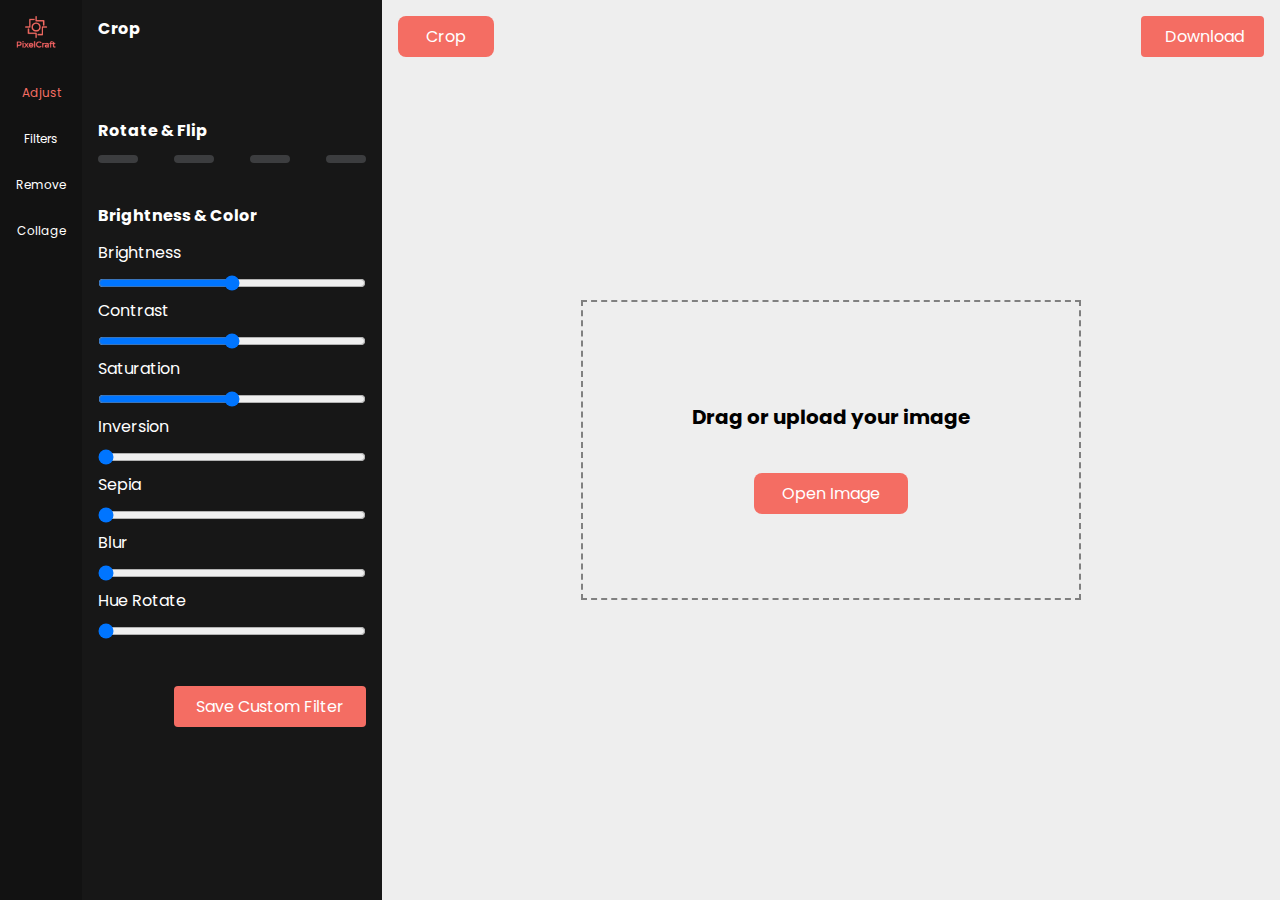
==== PixelCraft/index.html @ aa43b03c "UI improvement" ====
<!DOCTYPE html>
<html lang="en">
  <head>
    <meta charset="UTF-8" />
    <meta http-equiv="X-UA-Compatible" content="IE=edge" />
    <meta name="viewport" content="width=device-width, initial-scale=1.0" />
    <title>Document</title>
    <link rel="stylesheet" href="style.css" />
  </head>
  <body>
    <div class="page">
      <div class="sidebar">
        <img src="images/Frame 7.png" class="logo" />
        <div class="link active" data-target="adjust">
          <i data-feather="sliders"></i>
          <div class="text">Adjust</div>
        </div>
        <div class="link" data-target="filters">
          <i data-feather="feather"></i>
          <div class="text">Filters</div>
        </div>
        <div class="link" data-target="remove-bg">
          <i data-feather="scissors"></i>
          <div class="text">Remove</div>
        </div>
        <a href="/collage/" target="_blank">
          <div class="link" data-target="remove-bg">
            <i data-feather="grid"></i>
            <div class="text">Collage</div>
          </div>
        </a>
      </div>
      <div class="options">
        <div class="option" id="adjust">
          <div class="crop">
            <h4>Crop</h4>
            <button id="crop">
              <i data-feather="crop"></i>
            </button>
          </div>
          <div class="rotate-flip">
            <h4>Rotate & Flip</h4>
            <div class="options">
              <div id="left" class="rotate">
                <i data-feather="rotate-ccw"></i>
              </div>
              <div id="right" class="rotate">
                <i data-feather="rotate-cw"></i>
              </div>
              <div id="horizontal" class="rotate">
                <i data-feather="feather" class="rotate"></i>
              </div>
              <div id="vertical" class="rotate">
                <i data-feather="feather"></i>
              </div>
            </div>
          </div>
          <div class="brightness-color">
            <h4>Brightness & Color</h4>
            <div class="name">Brightness</div>
            <input
              class="filter-slider"
              id="brightness"
              type="range"
              value="100"
              min="0"
              max="200"
            />
            <div class="name">Contrast</div>
            <input
              class="filter-slider"
              id="contrast"
              type="range"
              value="100"
              min="0"
              max="200"
            />
            <div class="name">Saturation</div>
            <input
              class="filter-slider"
              id="saturation"
              type="range"
              value="100"
              min="0"
              max="200"
            />
            <div class="name">Inversion</div>
            <input
              class="filter-slider"
              id="inversion"
              type="range"
              value="0"
              min="0"
              max="100"
            />
            <div class="name">Sepia</div>
            <input
              class="filter-slider"
              id="sepia"
              type="range"
              value="0"
              min="0"
              max="100"
            />
            <div class="name">Blur</div>
            <input
              class="filter-slider"
              id="blur"
              type="range"
              value="0"
              min="0"
              max="64"
            />
            <div class="name">Hue Rotate</div>
            <input
              class="filter-slider"
              id="hue-rotate"
              type="range"
              value="0"
              min="0"
              max="100"
            />
          </div>
          <button id="save-custom">Save Custom Filter</button>
          <div id="modal" class="modal">
            <div class="modal-content">
              <span class="close">&times;</span>
              <label for="filter-name">Filter Name</label>
              <input type="text" id="filter-name" name="fname" />
              <button class="save">Save</button>
            </div>
          </div>
        </div>
        <div class="option" id="filters">
          <div class="brightness-color">
            <div class="name">Vignette</div>
            <input
              class="filter-slider"
              id="vignette"
              type="range"
              value="0"
              step="0.01"
              min="0"
              max="1"
            />
          </div>
          <div class="brightness-color">
            <h4 class="filter-head">Predefined Filters</h4>
            <div class="container">
              <button class="filter-button" data-filter="">
                <div>Original</div>
                <img class="filter-preview" />
              </button>
              <button
                class="filter-button"
                data-filter="  contrast(128%) grayscale(0%) hue-rotate(0deg) invert(0%) opacity(100%) saturate(120%) sepia(0%)"
              >
                <div>Sweet Sunset</div>
                <img
                  class="filter-preview"
                  style="
                    filter: contrast(128%) grayscale(0%) hue-rotate(0deg)
                      invert(0%) opacity(100%) saturate(120%) sepia(0%);
                  "
                />
              </button>
              <button
                class="filter-button"
                data-filter="  brightness(110%) contrast(114%) grayscale(0%) hue-rotate(0deg) invert(0%) opacity(100%) saturate(122%) sepia(0%)"
              >
                <div>Desert Morning</div>
                <img
                  class="filter-preview"
                  style="
                    filter: brightness(110%) contrast(114%) grayscale(0%)
                      hue-rotate(0deg) invert(0%) opacity(100%) saturate(122%)
                      sepia(0%);
                  "
                />
              </button>
              <button
                class="filter-button"
                data-filter="contrast(110%) brightness(110%) saturate(120%)"
              >
                <div>Food</div>
                <img
                  class="filter-preview"
                  style="filter: contrast(110%) brightness(110%) saturate(120%)"
                />
              </button>
              <button
                class="filter-button"
                data-filter="sepia(40%) saturate(120%) brightness(90%) contrast(90%)"
              >
                <div>Vintage</div>
                <img
                  class="filter-preview"
                  style="
                    filter: sepia(40%) saturate(120%) brightness(90%)
                      contrast(90%);
                  "
                />
              </button>
              <button
                class="filter-button"
                data-filter="brightness(80%) contrast(120%) saturate(70%) opacity(90%)"
              >
                <div>Night</div>
                <img
                  class="filter-preview"
                  style="
                    filter: brightness(80%) contrast(120%) saturate(70%)
                      opacity(90%);
                  "
                />
              </button>
              <button
                class="filter-button"
                data-filter="saturate(80%) contrast(120%) opacity(90%)"
              >
                <div>Soft Potrait</div>
                <img
                  class="filter-preview"
                  style="filter: saturate(80%) contrast(120%) opacity(90%)"
                />
              </button>
              <button
                class="filter-button"
                data-filter="brightness(90%) contrast(80%) opacity(90%)"
              >
                <div>Cloudy</div>
                <img
                  class="filter-preview"
                  style="filter: brightness(90%) contrast(80%) opacity(90%)"
                />
              </button>
              <button
                class="filter-button"
                data-filter="brightness(100%) contrast(97%) grayscale(0%) hue-rotate(330deg) invert(0%) opacity(100%) saturate(111%) sepia(0%)"
              >
                <div>Fever</div>
                <img
                  class="filter-preview"
                  style="
                    filter: brightness(100%) contrast(97%) grayscale(0%)
                      hue-rotate(330deg) invert(0%) opacity(100%) saturate(111%)
                      sepia(0%);
                  "
                />
              </button>
              <button
                class="filter-button"
                data-filter="brightness(103%) contrast(114%) grayscale(0%) hue-rotate(0deg) invert(0%) opacity(100%) saturate(122%) sepia(0%)"
              >
                <div>Summer Heat</div>
                <img
                  class="filter-preview"
                  style="
                    filter: brightness(103%) contrast(114%) grayscale(0%)
                      hue-rotate(0deg) invert(0%) opacity(100%) saturate(122%)
                      sepia(0%);
                  "
                />
              </button>
              <button
                class="filter-button"
                data-filter="brightness(104%) contrast(104%) grayscale(0%) hue-rotate(0deg) invert(0%) opacity(100%) saturate(122%) sepia(0%)"
              >
                <div>Icy Water</div>
                <img
                  class="filter-preview"
                  style="
                    filter: brightness(104%) contrast(104%) grayscale(0%)
                      hue-rotate(0deg) invert(0%) opacity(100%) saturate(122%)
                      sepia(0%);
                  "
                />
              </button>
              <button
                class="filter-button"
                data-filter="blur(0.4px) brightness(120%) saturate(150%)"
              >
                <div>Dreamy Glow</div>
                <img
                  class="filter-preview"
                  style="filter: blur(0.4px) brightness(120%) saturate(150%)"
                />
              </button>
              <button
                class="filter-button"
                data-filter="sepia(10%) saturation(90%) brightness(100%) contrast(100%)"
              >
                <div>Natural Vibes</div>
                <img
                  class="filter-preview"
                  style="
                    filter: sepia(10%) saturation(90%) brightness(100%)
                      contrast(100%);
                  "
                />
              </button>
              <h4 class="filter-head">Custom Filters</h4>
            </div>
          </div>
        </div>
        <div class="option" id="remove-bg">
          <button id="remove-background-btn">Remove Background</button>
        </div>
      </div>
      <div class="editor">
        <button id="download">
          <i data-feather="download"></i>
          Download
        </button>
        <button id="finalize-crop">Crop</button>
        <div class="upload-area">
          <i data-feather="plus"></i>
          <h6>Drag or upload your image</h6>
          <input
            type="file"
            name="selectedImage"
            id="file-input"
            accept="image/*"
          />
          <label for="file-input" id="open-image">Open Image</label>
        </div>
        <div class="image-holder">
          <div class="img">
            <img src="" alt="img" id="image" />
            <div class="overlay"></div>
            <div class="filter-overlay"></div>
            <div class="crop-overlay">
              <button
                draggable="true"
                data-bound="left"
                class="left-bound"
              ></button>
              <button
                draggable="true"
                data-bound="right"
                class="right-bound"
              ></button>
              <button
                draggable="true"
                data-bound="bottom"
                class="bottom-bound"
              ></button>
              <button
                draggable="true"
                data-bound="top"
                class="top-bound"
              ></button>
            </div>
            <div class="crop-crop-overlay"></div>
          </div>
        </div>
      </div>
    </div>
    <script src="https://unpkg.com/feather-icons"></script>
    <script>
      feather.replace();
    </script>
    <script src="sidebar.js"></script>
    <script src="adjust.js"></script>
    <script src="modal.js"></script>
    <script src="crop.js"></script>
  </body>
</html>
---- PixelCraft/style.css ----
@import url("https://fonts.googleapis.com/css2?family=Poppins:wght@400;600;700&display=swap");

:root {
  --primary: #f46d63;
}

* {
  padding: 0;
  margin: 0;
  box-sizing: border-box;
}

body {
  font-family: "Poppins", serif;
  background-color: #eeeeee;
  font-size: 16px;
}

a {
  all: unset;
}

.page {
  display: grid;
  grid-template-columns: auto 300px 1fr;
  height: 100vh;
}

.link {
  display: flex;
  flex-direction: column;
  align-items: center;
  font-size: 12px;
  margin-top: 24px;
  gap: 4px;
  cursor: pointer;
}

.link svg {
  height: 18px;
  width: 18px;
}

.link.active {
  color: var(--primary);
}

.page > div {
  padding: 1rem;
  overflow-y: auto;
}

.sidebar {
  background-color: #121212;
  color: white;
}

.options {
  background-color: #171717;
  color: white;
}

.logo {
  width: 40px;
  margin: 0 auto;
}

.option {
  display: none;
}

#adjust {
  display: block;
}

.options .option > div {
  margin-bottom: 40px;
}

.option > div h4 {
  margin-bottom: 12px;
}

.option .name {
  margin-bottom: 8px;
}
.filter-head {
  margin-bottom: 8px;
  color: var(--primary);
}

.options input[type="range"] {
  width: 100%;
}

.rotate-flip .options {
  display: flex;
  align-items: center;
  justify-content: space-between;
}

.rotate-flip .options > div {
  background-color: #3c3d3f;
  padding: 4px 20px;
  border-radius: 4px;
  cursor: pointer;
}

.options svg {
  height: 16px;
  width: 16px;
}

.editor {
  position: relative;
}

.upload-area {
  position: absolute;
  top: 50%;
  left: 50%;
  transform: translate(-50%, -50%);
  display: flex;
  flex-direction: column;
  justify-content: center;
  align-items: center;
  width: 500px;
  height: 300px;
  border: 2px dashed grey;
}

.upload-area h6 {
  margin: 16px 0;
  font-size: 20px;
}

.upload-area svg {
  width: 28px;
  height: 28px;
}

button {
  all: unset;
  cursor: pointer;
}

.upload-area input {
  all: unset;
  visibility: hidden;
}

#open-image,
#finalize-crop {
  cursor: pointer;
  padding: 8px 28px;
  background-color: var(--primary);
  border-radius: 8px;
  color: white;
}

.image-holder {
  display: none;
  background-color: #eeeeee;
  width: 100%;
  height: calc(100vh - 10rem);
  margin: 0 auto;
  transform: translateY(4rem);
  text-align: center;
  overflow: hidden;
}

.img {
  position: relative;
  height: calc(100vh - 10rem);
  display: inline-block;
}

.overlay,
.filter-overlay,
.crop-overlay {
  position: absolute;
  content: "";
  top: 0;
  left: 0;
  display: block;
  z-index: 1000;
  width: 100%;
  height: 100%;
}

.crop-overlay {
  display: none;
  border: 4px dashed #000;
  margin: 0 -4px;
  box-sizing: content-box;
  top: 0;
  left: 0;
  right: 0;
  bottom: 0;
  height: unset;
  width: unset;
  z-index: 1000;

  background-color: rgba(0, 0, 0, 0.5);
}

.crop-crop-overlay {
  position: absolute;
  top: 0;
  left: 0;
  right: 0;
  bottom: 0;
  height: unset;
  width: unset;
  z-index: 1000;
  pointer-events: none;
}

.left-bound {
  position: absolute;
  left: -4px;
  top: 50%;
  width: 4px;
  height: 48px;
  transform: translateY(-24px);
  background-color: var(--primary);
}

.right-bound {
  position: absolute;
  right: -4px;
  top: 50%;
  width: 4px;
  height: 48px;
  transform: translateY(-24px);
  background-color: var(--primary);
}

.top-bound {
  position: absolute;
  top: -4px;
  left: 50%;
  width: 48px;
  height: 4px;
  transform: translateX(-24px);
  background-color: var(--primary);
}

.bottom-bound {
  position: absolute;
  bottom: -4px;
  left: 50%;
  width: 48px;
  height: 4px;
  transform: translateX(-24px);
  background-color: var(--primary);
}

.filter-overlay {
  z-index: 999;
}

.image-holder img {
  height: 100%;
  object-fit: contain;
  margin: 0 auto;
  z-index: 10;
}

#download {
  display: flex;
  gap: 4px;
  align-items: center;
  position: absolute;
  top: 1rem;
  right: 1rem;
  background-color: var(--primary);
  color: white;
  padding: 8px 20px;
  border-radius: 4px;
}

.filter-preview {
  width: 120px;
  height: 120px;
  object-fit: cover;
  margin-bottom: 32px;
}

.filter-button:nth-child(even) {
  margin-right: 6px;
}

.filter-button div {
  margin-bottom: 4px;
  text-align: center;
}

#save-custom {
  width: 160px;
  margin-left: auto;
  display: block;
  background-color: var(--primary);
  color: white;
  padding: 8px 16px;
  text-align: center;
  border-radius: 4px;
}

.modal {
  display: none;
  position: fixed;
  z-index: 1;
  left: 100px;
  top: 500px;
}

.modal-content {
  border-radius: 4px;
  background-color: #fefefe;
  padding: 12px 20px;
  width: 100%;
  box-shadow: 8px 2px 4px rgb(201, 195, 195);
}

.modal-content label {
  color: black;
}

input[type="text"] {
  width: 100%;
  padding: 12px 20px;
  margin: 8px 0;
  box-sizing: border-box;
  border: 2px solid grey;
  border-radius: 4px;
}

.save {
  margin-top: 4px;
  display: block;
  background-color: var(--primary);
  padding: 8px 20px;
  border-radius: 4px;
  width: 70px;
  text-align: center;
  margin-left: auto;
}

.close {
  color: #aaaaaaa3;
  display: block;
  width: 18px;
  margin-left: auto;
  font-size: 28px;
  font-weight: bold;
}

.close:hover,
.close:focus {
  color: #000;
  text-decoration: none;
  cursor: pointer;
}
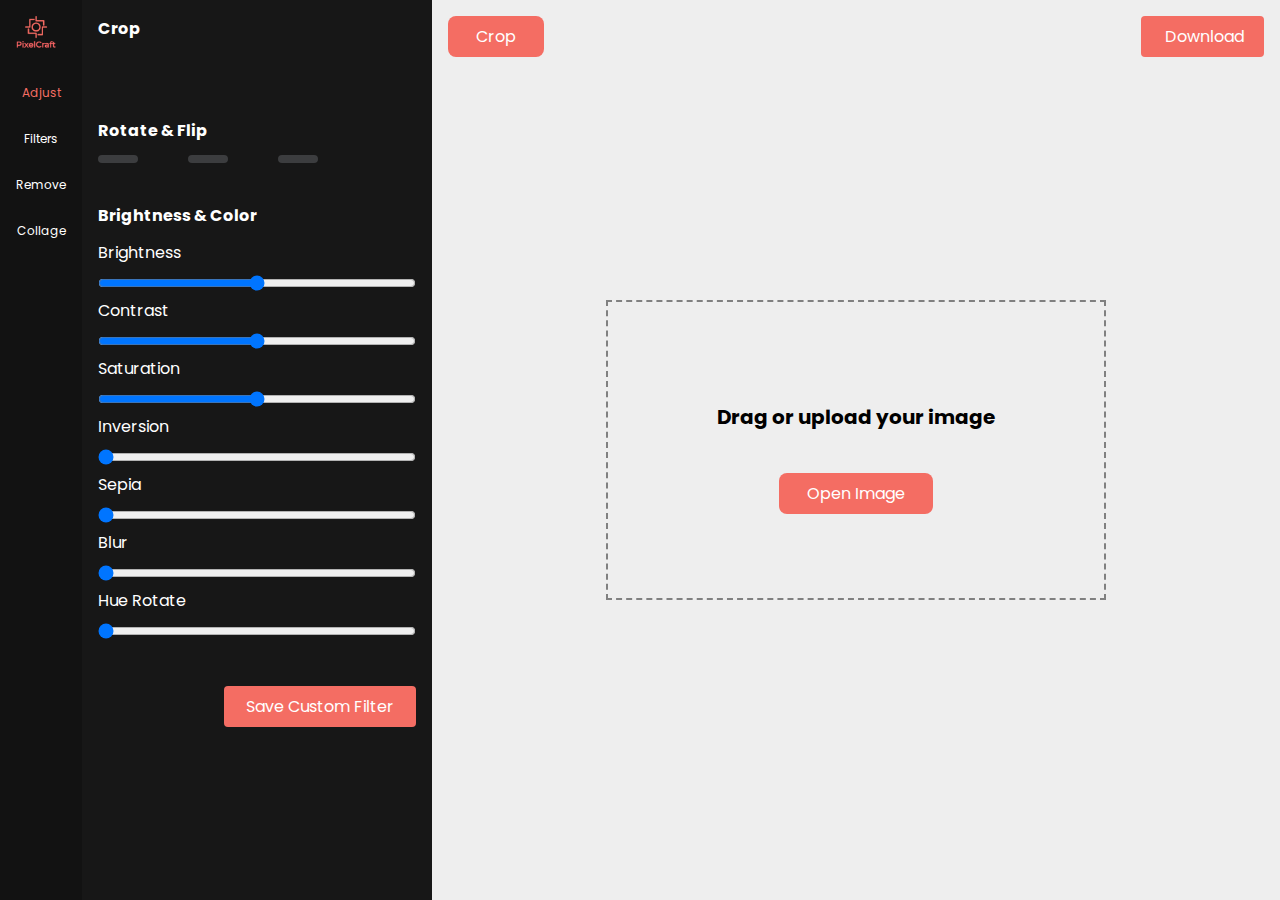
==== commit 7153421a: "basic background removal on UI added" ====
--- a/PixelCraft/index.html
+++ b/PixelCraft/index.html
@@ -4,7 +4,7 @@
     <meta charset="UTF-8" />
     <meta http-equiv="X-UA-Compatible" content="IE=edge" />
     <meta name="viewport" content="width=device-width, initial-scale=1.0" />
-    <title>Document</title>
+    <title>PixelCraft</title>
     <link rel="stylesheet" href="style.css" />
   </head>
   <body>
@@ -19,10 +19,12 @@
           <i data-feather="feather"></i>
           <div class="text">Filters</div>
         </div>
-        <div class="link" data-target="remove-bg">
-          <i data-feather="scissors"></i>
-          <div class="text">Remove</div>
-        </div>
+        <a href="/background_removal/" target="_blank">
+          <div class="link" data-target="remove-bg">
+            <i data-feather="scissors"></i>
+            <div class="text">Remove</div>
+          </div>
+        </a>
         <a href="/collage/" target="_blank">
           <div class="link" data-target="remove-bg">
             <i data-feather="grid"></i>
@@ -48,14 +50,16 @@
                 <i data-feather="rotate-cw"></i>
               </div>
               <div id="horizontal" class="rotate">
-                <i data-feather="feather" class="rotate"></i>
+                <i data-feather="chevron-left" class="rotate"></i>
+                <i data-feather="chevron-right" class="rotate"></i>
               </div>
               <div id="vertical" class="rotate">
-                <i data-feather="feather"></i>
+                <i data-feather="chevron-up"></i>
+                <i data-feather="chevron-down"></i>
               </div>
             </div>
           </div>
-          <div class="brightness-color">
+          <div>
             <h4>Brightness & Color</h4>
             <div class="name">Brightness</div>
             <input
@@ -132,7 +136,7 @@
           </div>
         </div>
         <div class="option" id="filters">
-          <div class="brightness-color">
+          <div>
             <div class="name">Vignette</div>
             <input
               class="filter-slider"
@@ -144,7 +148,7 @@
               max="1"
             />
           </div>
-          <div class="brightness-color">
+          <div>
             <h4 class="filter-head">Predefined Filters</h4>
             <div class="container">
               <button class="filter-button" data-filter="">
@@ -234,20 +238,7 @@
                   style="filter: brightness(90%) contrast(80%) opacity(90%)"
                 />
               </button>
-              <button
-                class="filter-button"
-                data-filter="brightness(100%) contrast(97%) grayscale(0%) hue-rotate(330deg) invert(0%) opacity(100%) saturate(111%) sepia(0%)"
-              >
-                <div>Fever</div>
-                <img
-                  class="filter-preview"
-                  style="
-                    filter: brightness(100%) contrast(97%) grayscale(0%)
-                      hue-rotate(330deg) invert(0%) opacity(100%) saturate(111%)
-                      sepia(0%);
-                  "
-                />
-              </button>
+
               <button
                 class="filter-button"
                 data-filter="brightness(103%) contrast(114%) grayscale(0%) hue-rotate(0deg) invert(0%) opacity(100%) saturate(122%) sepia(0%)"
@@ -303,9 +294,9 @@
             </div>
           </div>
         </div>
-        <div class="option" id="remove-bg">
+        <!-- <div class="option" id="remove-bg">
           <button id="remove-background-btn">Remove Background</button>
-        </div>
+        </div> -->
       </div>
       <div class="editor">
         <button id="download">
--- a/PixelCraft/style.css
+++ b/PixelCraft/style.css
@@ -22,7 +22,7 @@
 
 .page {
   display: grid;
-  grid-template-columns: auto 300px 1fr;
+  grid-template-columns: auto 350px 1fr;
   height: 100vh;
 }
 
@@ -109,6 +109,12 @@
 .options svg {
   height: 16px;
   width: 16px;
+}
+
+.rotate-flip #vertical {
+  display: flex;
+  flex-direction: column;
+  padding: 0 24px;
 }
 
 .editor {
@@ -287,7 +293,7 @@
   margin-bottom: 32px;
 }
 
-.filter-button:nth-child(even) {
+.filter-button:nth-of-type(odd) {
   margin-right: 6px;
 }
 
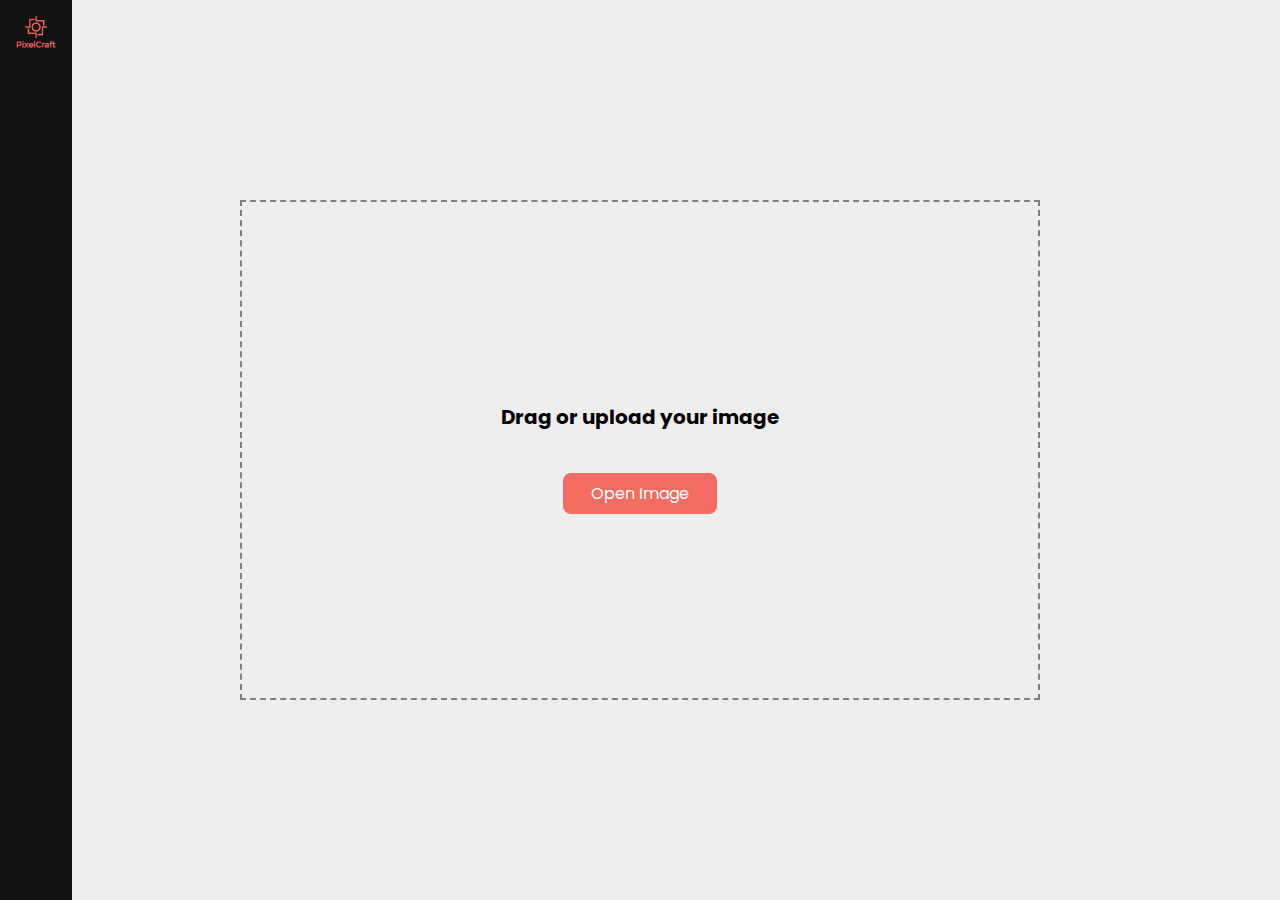
==== commit 2b45d3e1: "user experience improved" ====
--- a/PixelCraft/index.html
+++ b/PixelCraft/index.html
@@ -294,9 +294,6 @@
             </div>
           </div>
         </div>
-        <!-- <div class="option" id="remove-bg">
-          <button id="remove-background-btn">Remove Background</button>
-        </div> -->
       </div>
       <div class="editor">
         <button id="download">
--- a/PixelCraft/style.css
+++ b/PixelCraft/style.css
@@ -27,13 +27,13 @@
 }
 
 .link {
-  display: flex;
   flex-direction: column;
   align-items: center;
   font-size: 12px;
   margin-top: 24px;
   gap: 4px;
   cursor: pointer;
+  display: none;
 }
 
 .link svg {
@@ -58,6 +58,7 @@
 .options {
   background-color: #171717;
   color: white;
+  display: none;
 }
 
 .logo {
@@ -115,10 +116,6 @@
   display: flex;
   flex-direction: column;
   padding: 0 24px;
-}
-
-.editor {
-  position: relative;
 }
 
 .upload-area {
@@ -130,8 +127,8 @@
   flex-direction: column;
   justify-content: center;
   align-items: center;
-  width: 500px;
-  height: 300px;
+  width: 800px;
+  height: 500px;
   border: 2px dashed grey;
 }
 
@@ -162,6 +159,10 @@
   background-color: var(--primary);
   border-radius: 8px;
   color: white;
+}
+
+#finalize-crop {
+  display: none;
 }
 
 .image-holder {
@@ -284,6 +285,7 @@
   color: white;
   padding: 8px 20px;
   border-radius: 4px;
+  display: none;
 }
 
 .filter-preview {
@@ -343,7 +345,7 @@
 }
 
 .save {
-  margin-top: 4px;
+  margin-top: 20px;
   display: block;
   background-color: var(--primary);
   padding: 8px 20px;
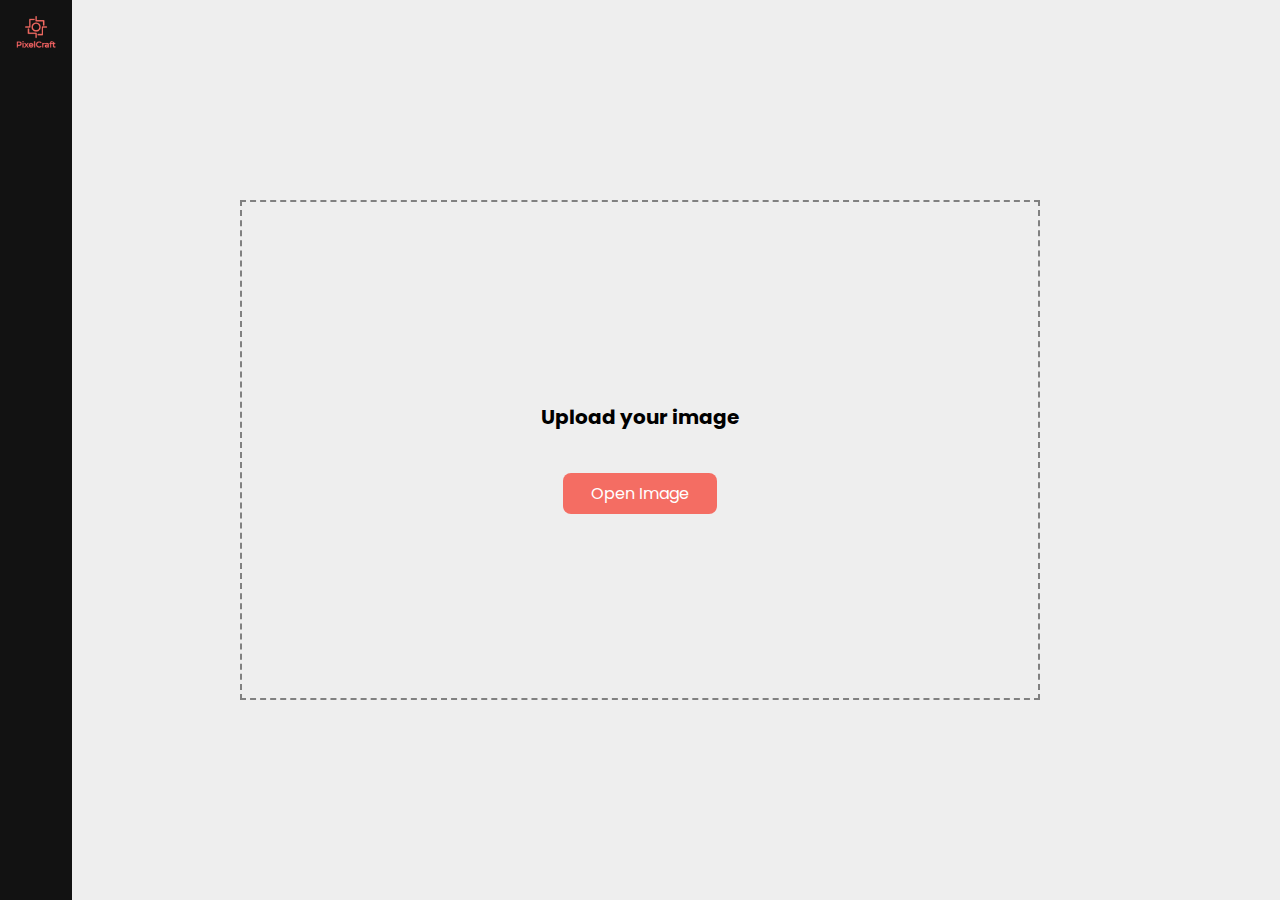
==== commit e4109276: "changes" ====
--- a/PixelCraft/index.html
+++ b/PixelCraft/index.html
@@ -10,7 +10,7 @@
   <body>
     <div class="page">
       <div class="sidebar">
-        <img src="images/Frame 7.png" class="logo" />
+        <img src="images/logo.png" class="logo" alt="Logo Image" />
         <div class="link active" data-target="adjust">
           <i data-feather="sliders"></i>
           <div class="text">Adjust</div>
@@ -19,12 +19,10 @@
           <i data-feather="feather"></i>
           <div class="text">Filters</div>
         </div>
-        <a href="/background_removal/" target="_blank">
-          <div class="link" data-target="remove-bg">
-            <i data-feather="scissors"></i>
-            <div class="text">Remove</div>
-          </div>
-        </a>
+        <div class="link" data-target="remove-bg">
+          <i data-feather="scissors"></i>
+          <div class="text">Remove</div>
+        </div>
         <a href="/collage/" target="_blank">
           <div class="link" data-target="remove-bg">
             <i data-feather="grid"></i>
@@ -135,6 +133,7 @@
             </div>
           </div>
         </div>
+
         <div class="option" id="filters">
           <div>
             <div class="name">Vignette</div>
@@ -157,7 +156,7 @@
               </button>
               <button
                 class="filter-button"
-                data-filter="  contrast(128%) grayscale(0%) hue-rotate(0deg) invert(0%) opacity(100%) saturate(120%) sepia(0%)"
+                data-filter="contrast(128%) grayscale(0%) hue-rotate(0deg) invert(0%) opacity(100%) saturate(120%) sepia(0%)"
               >
                 <div>Sweet Sunset</div>
                 <img
@@ -292,6 +291,29 @@
               </button>
               <h4 class="filter-head">Custom Filters</h4>
             </div>
+          </div>
+        </div>
+
+        <div class="option" id="remove-bg">
+          <button id="remove-btn">Remove Background</button>
+
+          <h4>Background Replacement</h4>
+          <div class="replace-bg-buttons">
+            <button
+              class="replace-bg-button"
+              data-filter="contrast(128%) grayscale(0%) hue-rotate(0deg) invert(0%) opacity(100%) saturate(120%) sepia(0%)"
+            >
+              <div>Office</div>
+              <img class="filter-preview" src="/images/office.jpg" />
+            </button>
+
+            <button
+              class="replace-bg-button"
+              data-filter="contrast(128%) grayscale(0%) hue-rotate(0deg) invert(0%) opacity(100%) saturate(120%) sepia(0%)"
+            >
+              <div>Beach</div>
+              <img class="filter-preview" src="/images/beach.jpg" />
+            </button>
           </div>
         </div>
       </div>
@@ -303,7 +325,7 @@
         <button id="finalize-crop">Crop</button>
         <div class="upload-area">
           <i data-feather="plus"></i>
-          <h6>Drag or upload your image</h6>
+          <h6>Upload your image</h6>
           <input
             type="file"
             name="selectedImage"
@@ -352,5 +374,6 @@
     <script src="adjust.js"></script>
     <script src="modal.js"></script>
     <script src="crop.js"></script>
+    <script src="remove_bg.js"></script>
   </body>
 </html>
--- a/PixelCraft/style.css
+++ b/PixelCraft/style.css
@@ -27,13 +27,13 @@
 }
 
 .link {
+  display: none;
   flex-direction: column;
   align-items: center;
   font-size: 12px;
-  margin-top: 24px;
+  margin-top: 32px;
   gap: 4px;
   cursor: pointer;
-  display: none;
 }
 
 .link svg {
@@ -56,9 +56,9 @@
 }
 
 .options {
+  display: none;
   background-color: #171717;
   color: white;
-  display: none;
 }
 
 .logo {
@@ -153,12 +153,18 @@
 }
 
 #open-image,
-#finalize-crop {
+#finalize-crop,
+#remove-btn {
   cursor: pointer;
   padding: 8px 28px;
   background-color: var(--primary);
   border-radius: 8px;
   color: white;
+}
+
+#remove-btn {
+  margin-top: 20px;
+  margin-bottom: 60px;
 }
 
 #finalize-crop {
@@ -275,7 +281,7 @@
 }
 
 #download {
-  display: flex;
+  display: none;
   gap: 4px;
   align-items: center;
   position: absolute;
@@ -285,7 +291,6 @@
   color: white;
   padding: 8px 20px;
   border-radius: 4px;
-  display: none;
 }
 
 .filter-preview {
@@ -295,11 +300,23 @@
   margin-bottom: 32px;
 }
 
+.replace-bg-buttons {
+  display: grid;
+  grid-template-columns: 1fr 1fr;
+  gap: 16px;
+  margin-top: 20px;
+}
+
+.replace-bg-buttons img {
+  width: 100%;
+}
+
 .filter-button:nth-of-type(odd) {
   margin-right: 6px;
 }
 
-.filter-button div {
+.filter-button div,
+.replace-bg-button div {
   margin-bottom: 4px;
   text-align: center;
 }
